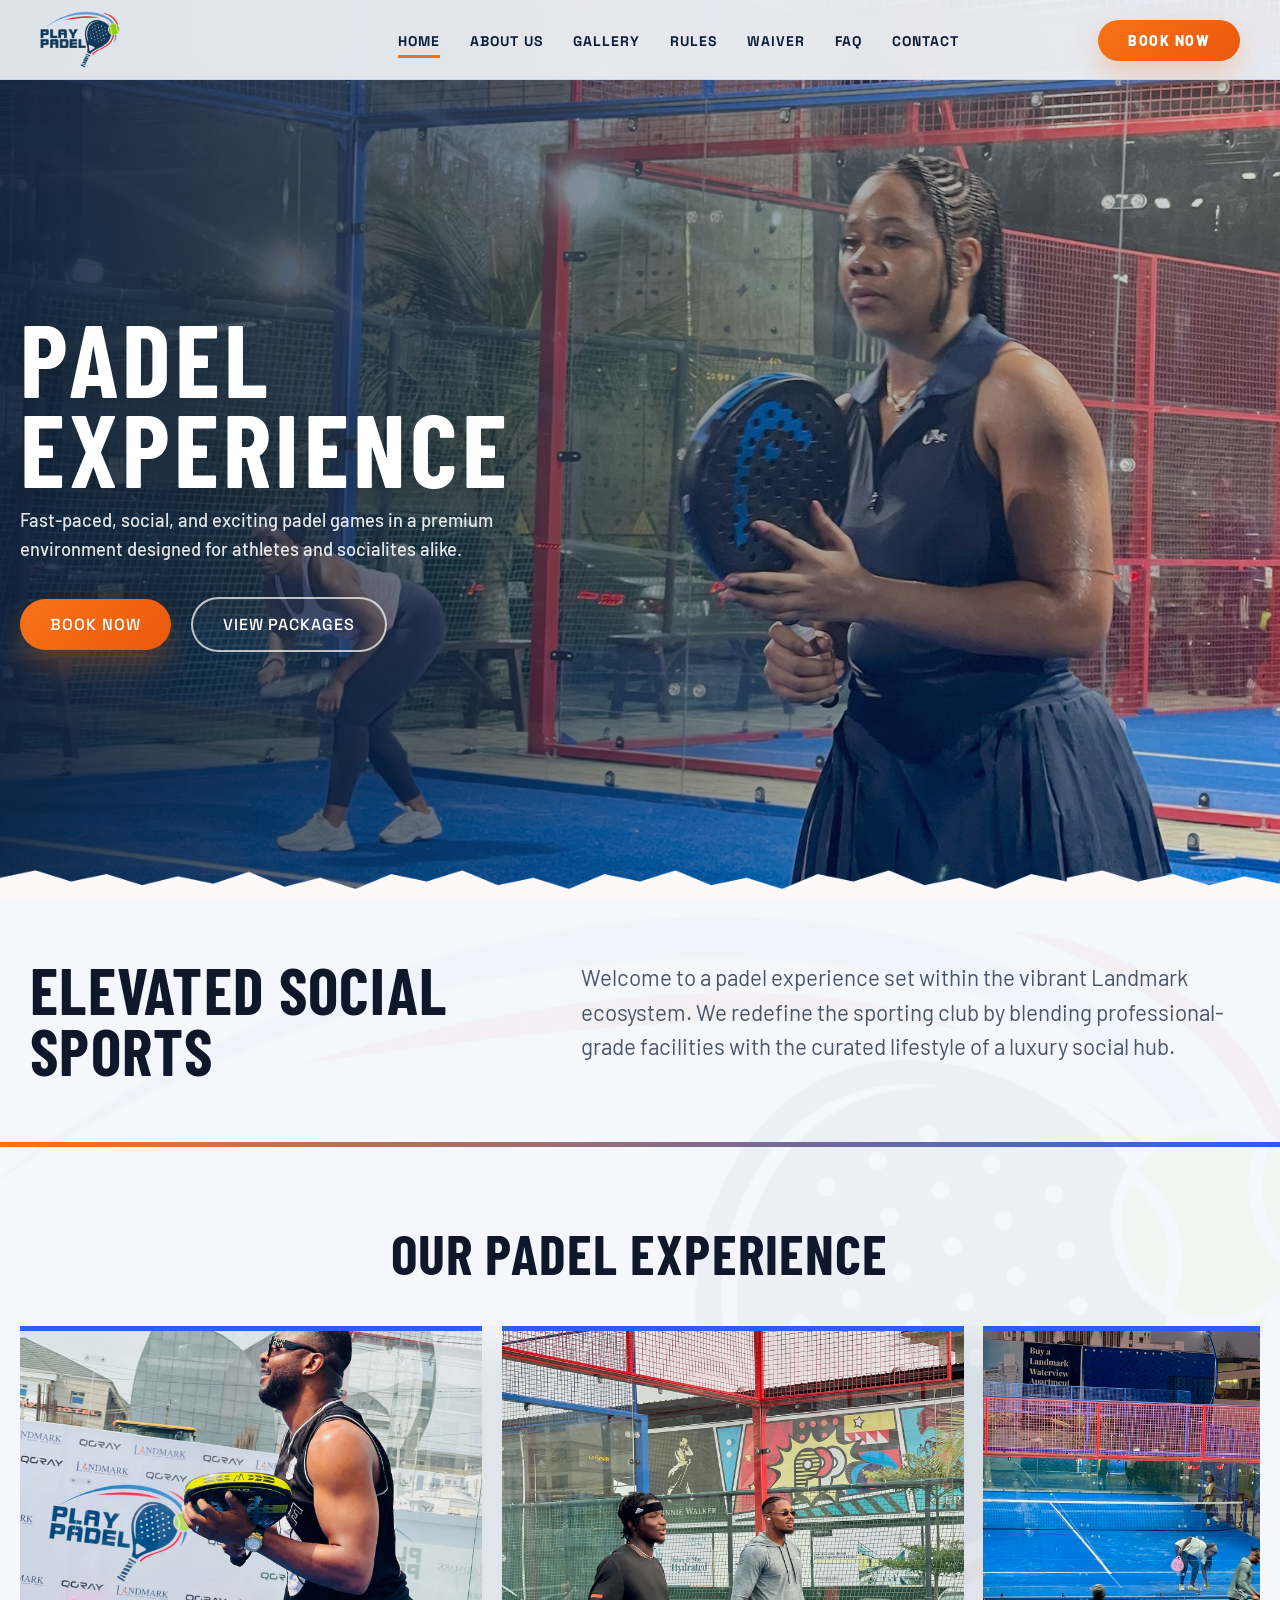
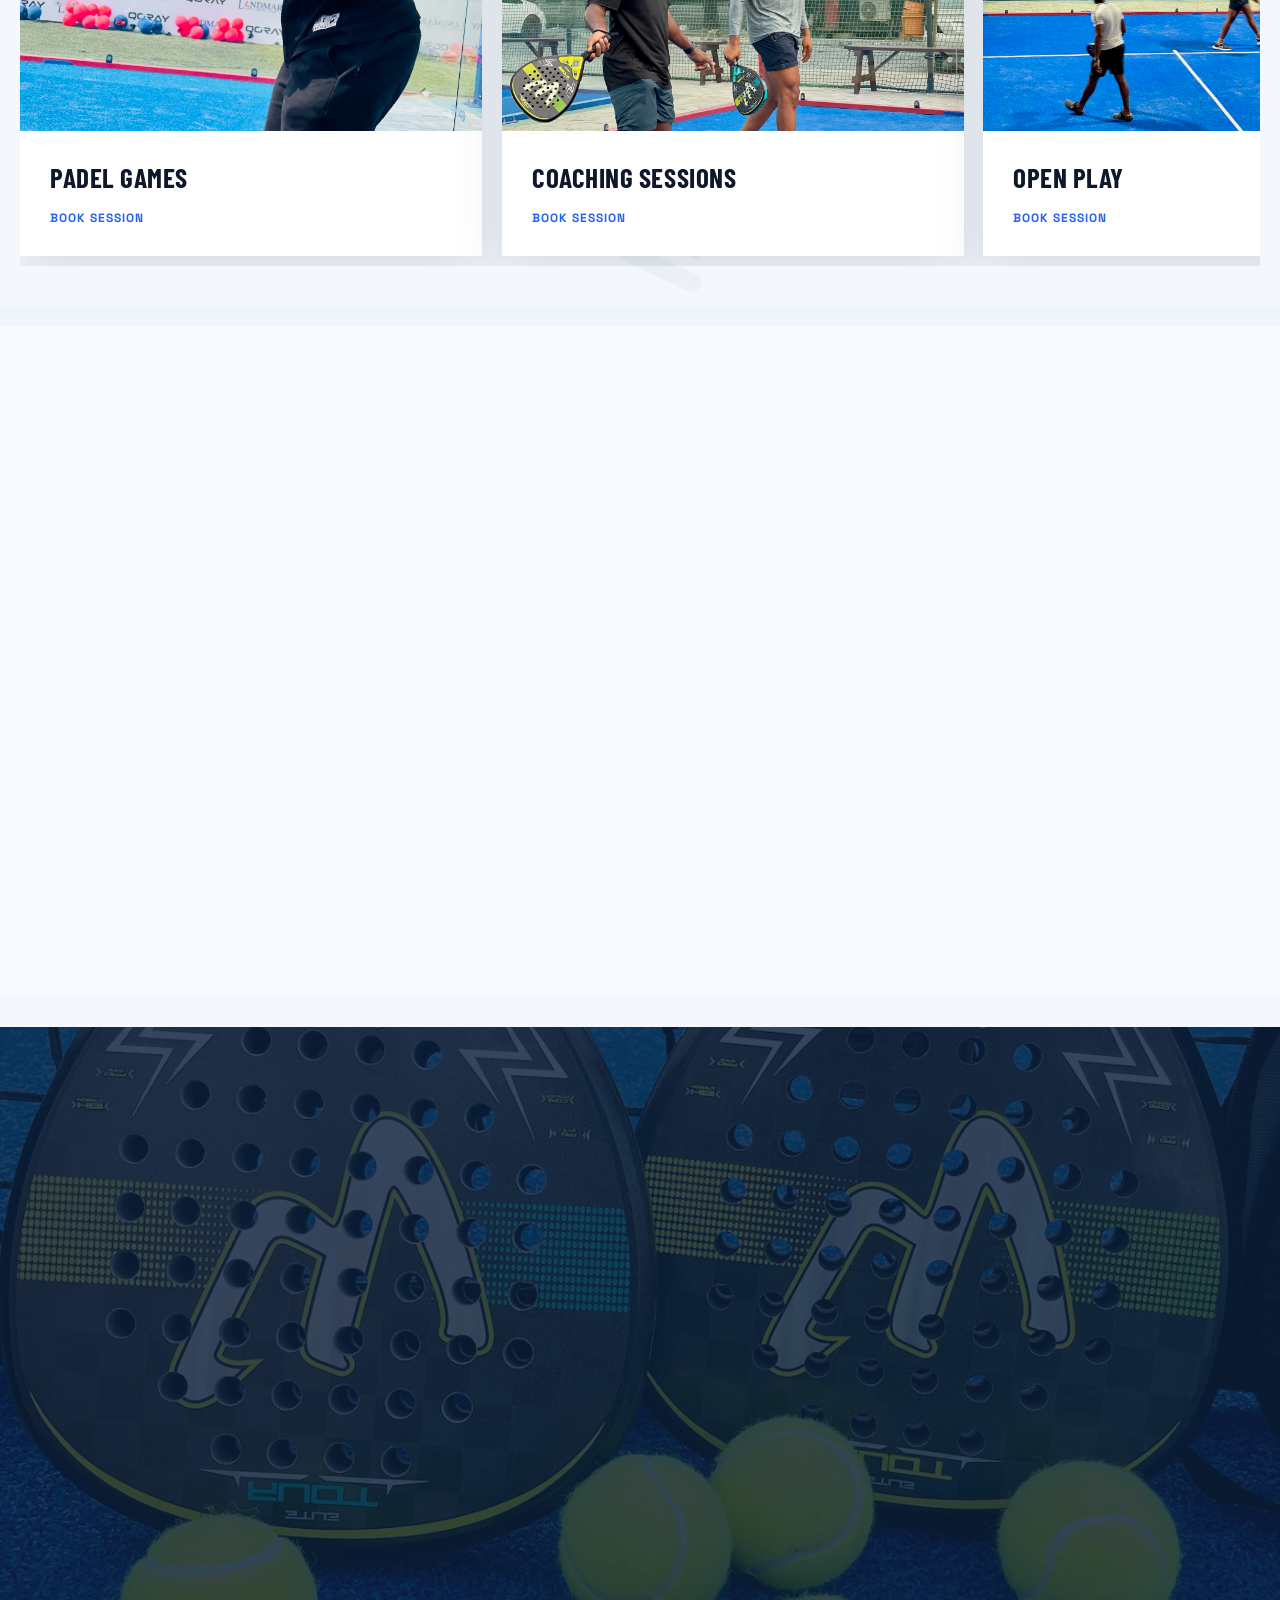
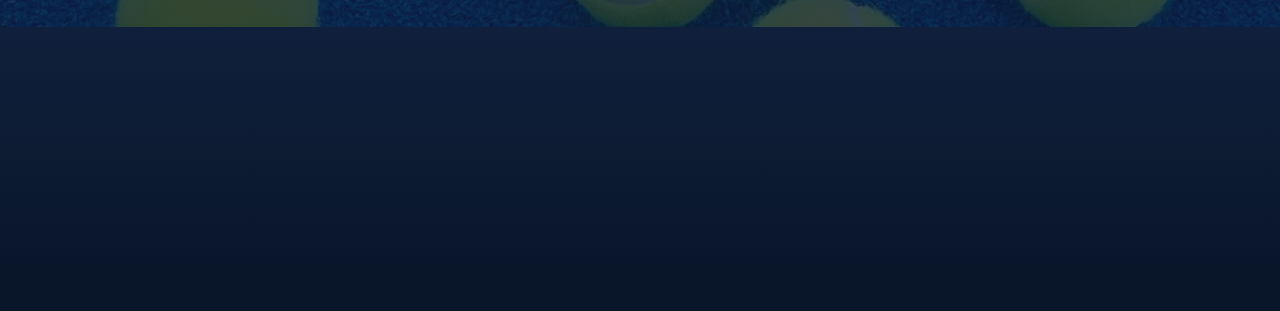
==== index.html @ b1336ca7 "playpadel ikoyi version" ====
<!DOCTYPE html>
<html lang="en">
<head>
  <meta charset="UTF-8">
  <meta name="viewport" content="width=device-width, initial-scale=1.0">
  
  <title>Play Padel | Premium Padel Club & Court Booking in Lagos, Nigeria</title>
  <meta name="description" content="Experience elite padel at Landmark, Lagos. Book professional-grade courts, coaching sessions, and corporate social events at Play Padel. The ultimate social sports club.">
  <meta name="keywords" content="Padel Lagos, Play Padel Landmark, Padel court booking Nigeria, Padel coaching Lagos, social sports club Lagos">
  <link rel="canonical" href="https://yourdomain.com/">

  <meta property="og:type" content="website">
  <meta property="og:url" content="https://yourdomain.com/">
  <meta property="og:title" content="Play Padel | Premium Padel Club & Court Booking in Lagos">
  <meta property="og:description" content="Fast-paced, social, and exciting padel games in a premium environment at Landmark Ecosystem.">
  <meta property="og:image" content="https://yourdomain.com/assets/padel3.jpg">

  <meta property="twitter:card" content="summary_large_image">
  <meta property="twitter:url" content="https://yourdomain.com/">
  <meta property="twitter:title" content="Play Padel | Premium Padel Club in Lagos">
  <meta property="twitter:description" content="Book your session at the premier padel destination in Lagos. Coaching, Open Play, and Corporate sessions available.">
  <meta property="twitter:image" content="https://yourdomain.com/assets/padel3.jpg">

  <link rel="icon" type="image/x-png" href="/playpadellogo.png">
  <link rel="stylesheet" href="global.css">
  <link rel="stylesheet" href="mobile.css" media="screen and (max-width: 768px)">
</head>
<body>
  <header class="hero-section">
    <nav class="navbar">
      <a href="/" class="logo-container">
        <img src="playpadellogo.png" alt="Play Padel logo"/>
      </a>
    
      <div class="hamburger" id="hamburger">
        <span class="bar"></span>
        <span class="bar"></span>
        <span class="bar"></span>
      </div>
    
      <div class="nav-menu-wrapper" id="nav-menu">
        <ul class="nav-links">
          <li><a href="/">HOME</a></li>
          <li><a href="/about">ABOUT US</a></li>
          <li><a href="/gallery">GALLERY</a></li>
          <li><a href="/rules">RULES</a></li>
          <li><a href="/waiver">WAIVER</a></li>
          <li><a href="/faq">FAQ</a></li>
          <li><a href="/contact">CONTACT</a></li>
        </ul>
    
        <div class="nav-cta mobile-only">
          <a href="/booking" class="btn-book">BOOK NOW</a>
        </div>
      </div>
    
      <div class="nav-cta desktop-only">
        <a href="/booking" class="btn-book">BOOK NOW</a>
      </div>
    </nav>
  
    <div class="hero-content">
      <p class="mobilehero-text">🔥 TRENDING SPOT: NAUTICA BEACH</p>
      <h1>PADEL EXPERIENCE</h1>
      <p>Fast-paced, social, and exciting padel games in a premium environment designed for athletes and socialites alike.</p>
      
      <div class="hero-buttons">
        <a href="/booking" class="btn btn-solid">BOOK NOW</a>
        <a href="/booking" class="btn btn-outline">VIEW PACKAGES</a>
      </div>
    </div>
  
    <div class="zigzag-bottom"></div>
  </header>
  <main>
    <!-- ELEVATED SOCIAL SPORTS SECTION -->
    <section class="intro-section reveal-on-scroll">
      <div class="intro-content">
        <h2>ELEVATED SOCIAL SPORTS</h2>
        <p>Welcome to a padel experience set within the vibrant Landmark ecosystem. We redefine the sporting club by blending professional-grade facilities with the curated lifestyle of a luxury social hub.</p>
      </div>
      <div class="gold-bg reveal-line"></div>
      <div class="padel-experience reveal-on-scroll">
        <h2>OUR PADEL EXPERIENCE</h2>
        <div class="padel-cards">
          <div class="card reveal-card">
            <img src="assets/padel1.jpg" alt="Padel Games">
            <div class="card-content">
              <h3>PADEL GAMES</h3>
              <a href="/booking">
                BOOK SESSION
              </a>
            </div>
          </div>
          <div class="card card2">
            <img src="assets/padel2.jpg" alt="Coaching Sessions">
            <div class="card-content">
              <h3>COACHING SESSIONS</h3>
              <a href="/booking">
                BOOK SESSION
              </a>
            </div>
          </div>
          <div class="card card3">
            <img src="assets/padel3.jpg" alt="Open Play">
            <div class="card-content">
              <h3>OPEN PLAY</h3>
              <a href="/booking">
                BOOK SESSION
              </a>
            </div>
          </div>
          <div class="card">
            <img src="assets/padel4.jpg" alt="Corporate sessions">
            <div class="card-content">
              <h3>CORPORATE/SOCIALS</h3>
              <a href="/booking">
                BOOK SESSION
              </a>
            </div>
          </div>
        </div>
      </div>
    </section>


    <!-- REVIEWS SECTION -->
    <section class="reviews-section reveal-on-scroll">
      <div class="reviews-section-container">
        <h2>REVIEWS FROM OUR CUSTOMERS</h2>
        <div class="testimonial-container">
          <div class="container1">
            <div class="left">
              <img src="assets/quoteicon.png" alt="" class="quoteicon">
              <div class="left-content">
                <img src="assets/starsss.png" alt="">
                <h3>“First time playing padel and I’m already hooked. The court is top quality and the whole experience was smooth.”</h3>
                <div class="name-container">
                  <p class="name-initials">iA</p>
                  <div class="name-content">
                    <h3>TUNDE A.</h3>
                    <p>Elite Member</p>
                  </div>
                </div>
              </div>
            </div>
            <div class="right">
              <img src="assets/creamquoteicon.png" alt="">
              <h3>“Perfect spot for hanging out
                with friends. Definitely one of
                the best places to play padel in
                Lagos.”
              </h3>
              <div class="white-thin-line"></div>
              <p>AMAKA O.</p>
            </div>
          </div>
          <div class="container2">
            <div class="card light">
              <div class="stars">★★★★★</div>
              <p class="text">
                “Great coaching and very beginner-friendly.”
              </p>
              <span class="author">— CHINEDU E.</span>
            </div>
          
            <div class="card highlight">
              <img src="assets/checkicon.png" alt="checkicon">
              <p class="text">
                “Clean environment and very organized.”
              </p>
              <span class="author">— ZARA M.</span>
            </div>
          
            <div class="card light bordered">
              <p class="text">
                “Great energy and experience.”
              </p>
              <span class="author">— DAVID K.</span>
            </div>
          </div>
        </div>
      </div>
    </section>

    <!-- READY TO PLAY SECTION -->
    <section class="readytoplay-section reveal-on-scroll">
      <div class="readyzigzag"></div>

      <div class="content">
        <h2>READY TO <span>PLAY?</span>
        </h2>
        <a class="content-btn" href="/booking">BOOK SESSION</a>
      </div>
    </section>
  </main>

  <footer class="footer reveal-on-scroll">
    <div class="footer-container">
      
      <!-- Left -->
      <div class="footer-left">
        <h2>ELITE PADEL</h2>
        <p>
          THE PREMIUM DESTINATION FOR PADEL<br>
          ENTHUSIASTS IN THE LANDMARK<br>
          ECOSYSTEM.
        </p>
      </div>
  
      <!-- Right -->
      <div class="footer-right">
        <div class="footer-column">
          <h4>QUICK LINKS</h4>
          <a href="/">HOME</a>
          <a href="/about">ABOUT</a>
          <a href="/rules">RULES</a>
        </div>
  
        <div class="footer-column">
          <h4>SUPPORT</h4>
          <a href="/faq">FAQ</a>
          <a href="/contact">CONTACT</a>
        </div>
      </div>
  
    </div>
  
    <div class="footer-bottom">
      © 2026 THE ELITE FIELD PADEL CLUB. ALL RIGHTS RESERVED.
    </div>
  </footer>
  

  <script src="main.js"></script>
</body>
</html>
---- global.css ----
@import url('https://fonts.googleapis.com/css2?family=Barlow:wght@400;500;600;700;800&family=Barlow+Condensed:wght@600;700;800&family=Space+Grotesk:wght@500;700&display=swap');

* {
  margin: 0;
  padding: 0;
  box-sizing: border-box;
}

body, html {
  margin: 0;
  padding: 0;
  font-family: "Barlow", sans-serif;
  background: #f4f8fc;
  color: #0f172a;
  scroll-behavior: smooth;
}

h1, h2, h3 {
  font-family: "Barlow Condensed", sans-serif;
  letter-spacing: 0.02em;
}

:root {
  --primary-gold: #f97316;
  --nav-bg: rgba(244, 248, 252, 0.9);
  --dark-green: #0b1f3a;
  --accent-gold: #2563eb;
  --heading-text: #0f172a;
  --surface-base: #f4f8fc;
  --surface-soft: #eaf1f9;
  --surface-card: #ffffff;
  --surface-strong: #dbeafe;
  --text-muted: #475569;
  --border-soft: #d7e3f3;
  --cta-strong: #ea580c;
  --cta-soft: #ffedd5;
  --shadow-soft: 0 18px 48px rgba(11, 31, 58, 0.12);
  --shadow-strong: 0 24px 60px rgba(11, 31, 58, 0.18);
}

.hero-section {
  position: relative;
  height: 100vh;
  width: 100%;
  background-color: var(--dark-green);
  display: flex;
  align-items: center;
  color: white;
  overflow: hidden;
}

.hero-section::before {
  content: '';
  position: absolute;
  top: 0; 
  left: 0; 
  width: 100%; 
  height: 100%;
  background: 
    linear-gradient(to right, rgba(11, 31, 58, 0.9), rgba(11, 31, 58, 0.45), rgba(11, 31, 58, 0.12)),
    url('/assets/heroimg.jpg') center/cover no-repeat;
  background-position: 50% 35%;
  z-index: 0;
  transform-origin: 80% center; 
  
  animation: cinematicDrift 4.5s cubic-bezier(0.16, 1, 0.3, 1) forwards;
}

.navbar {
  /* display: none; */
  position: fixed;
  top: 0;
  left: 0;
  width: 100%;
  height: 80px;
  display: flex;
  align-items: center;
  justify-content: space-between;
  /* padding: 10px 40px; */
  padding: 0 40px;
  box-sizing: border-box;
  z-index: 100;

  /* Glassmorphism Effect */
  background: var(--nav-bg);
  backdrop-filter: blur(12px);
  -webkit-backdrop-filter: blur(12px);
  border-bottom: 1px solid rgba(37, 99, 235, 0.14);
  box-shadow: 0 14px 36px rgba(11, 31, 58, 0.08);


  animation: navDown 0.8s cubic-bezier(0.16, 1, 0.3, 1) 0.2s backwards;
}

/* Logo Styling */
.logo-container img {
  width: 80px;
  /* height: 60px; */
  height: auto;
  display: block;


  transition: transform 0.4s cubic-bezier(0.175, 0.885, 0.32, 1.275);
}

.logo-container img:hover {
  transform: scale(1.1) rotate(-3deg);
}

/* Navigation Links */
.nav-links {
  list-style: none;
  display: flex;
  gap: 30px;
  margin: 0;
  padding: 0;
  align-items: center;
}

.nav-links a {
  text-decoration: none;
  color: var(--dark-green);
  font-size: 14px;
  font-weight: 700;
  letter-spacing: 1px;
  padding-bottom: 8px;
  font-family: "Space Grotesk", sans-serif;
  position: relative; 
  transition: opacity 0.3s;
}

/* The Hidden Line (Pseudo-element) */
.nav-links a::after {
  content: '';
  position: absolute;
  bottom: 0;
  left: 0;
  width: 100%;
  height: 3px;
  background-color: var(--primary-gold);
  
  /* Start hidden and scaled to the left */
  transform: scaleX(0);
  transform-origin: bottom left;
  
  /* The "moving" animation effect */
  transition: transform 0.3s cubic-bezier(0.65, 0.05, 0.36, 1);
}

/* Hover State: Animate the line in */
.nav-links a:hover::after {
  transform: scaleX(1);
}

/* Active State: Keep the line visible */
.nav-links a.active::after {
  transform: scaleX(1);
}

/*Slight fade for other links on hover */
.nav-links:hover a:not(:hover):not(.active) {
  opacity: 0.6;
}


/* Book Now Button */
.btn-book {
  background: linear-gradient(135deg, var(--primary-gold), var(--cta-strong));
  color: white;
  text-decoration: none;
  padding: 12px 30px;
  font-size: 14px;
  font-weight: 800;
  letter-spacing: 1.5px;
  border-radius: 999px;
  transition: transform 0.25s ease, box-shadow 0.25s ease, background 0.25s ease;
  box-shadow: 0 14px 30px rgba(249, 115, 22, 0.28);
}

.btn-book:hover {
  background: linear-gradient(135deg, #fb923c, var(--primary-gold));
  transform: translateY(-2px);
  box-shadow: 0 18px 34px rgba(249, 115, 22, 0.34);
}

.mobile-only {
  display: none;
}

.hero-content {
  position: relative;
  z-index: 2;
  padding-left: 20px;
  max-width: 640px;
  margin-top: 4rem;
}

.hero-content .mobilehero-text {
  display: none;
}

.hero-content h1 {
  font-size: clamp(4rem, 8vw, 6.6rem);
  margin-bottom: 14px;
  line-height: 0.88;
  letter-spacing: 0.04em;
  text-transform: uppercase;
  text-shadow: 0 10px 30px rgba(0, 0, 0, 0.28);


  animation: revealUp 0.8s cubic-bezier(0.16, 1, 0.3, 1) 0.5s backwards;
}

.hero-content p {
  font-size: 1.15rem;
  font-weight: 500;
  margin-bottom: 34px;
  width: 78%;
  color: rgba(255, 255, 255, 0.88);
  line-height: 1.55;

  animation: revealUp 0.8s cubic-bezier(0.16, 1, 0.3, 1) 0.7s backwards;
}

/* Buttons */
.hero-buttons {
  display: flex;
  gap: 20px;
  align-items: center;

  animation: revealUp 0.8s cubic-bezier(0.16, 1, 0.3, 1) 0.9s backwards;
}

.btn {
  padding: 15px 30px;
  text-decoration: none;
  font-weight: 500;
  border-radius: 999px;
  transition: transform 0.25s ease, box-shadow 0.25s ease, background-color 0.25s ease, color 0.25s ease, border-color 0.25s ease;
  font-family: "Space Grotesk", sans-serif;
  text-align: center;
  letter-spacing: 0.06em;
}

.btn-solid {
  background: linear-gradient(135deg, var(--primary-gold), var(--cta-strong));
  color: white;
  box-shadow: 0 16px 32px rgba(249, 115, 22, 0.3);

  /* This makes the "Book Now" button gently breathe after it appears */
  /* animation: softPulse 3s ease-in-out 2s infinite; */
}

.btn-outline {
  border: 2px solid rgba(255, 255, 255, 0.7);
  color: white;
  background: rgba(255, 255, 255, 0.04);
}

.btn-solid:hover {
  background: linear-gradient(135deg, #fb923c, var(--primary-gold));
  transform: translateY(-3px);
  box-shadow: 0 18px 36px rgba(249, 115, 22, 0.35);
}

.btn-outline:hover {
  background-color: white;
  color: var(--dark-green);
  transform: translateY(-3px);
  box-shadow: 0 14px 30px rgba(255, 255, 255, 0.18);
}

/* Zigzag Bottom Design */
.zigzag-bottom {
  position: absolute;
  bottom: 0;
  left: 0;
  width: 100%;
  height: 80px;
  background-image: url('assets/zigzag.png'); 
  
  /* Adjust size if the zigzag looks too big or too small */
  background-size: auto 100%; 
  z-index: 5;

  animation: revealUp 1s ease-out 1.2s backwards;
}

/* --- Animation Keyframes --- */

/* The "Ken Burns" effect for the background image */
@keyframes heroBackgroundZoom {
  0% { transform: scale(1.15); filter: blur(5px); }
  100% { transform: scale(1); filter: blur(0); }
}

/* Slide down with a slight bounce for the Nav */
@keyframes navDown {
  from { transform: translateY(-100%); opacity: 0; }
  to { transform: translateY(0); opacity: 1; }
}


@keyframes cinematicDrift {
  0% {
    /* Starts zoomed in, shifted right, and slightly dark/blurred */
    transform: scale(1.4) translateX(10%);
    filter: brightness(0.5) blur(15px);
  }
  20% {
    /* Fast initial clear-up */
    filter: brightness(0.7) blur(5px);
  }
  100% {
    /* Settle into the perfect view */
    transform: scale(1) translateX(0);
    filter: brightness(1) blur(0);
  }
}

/* Crisp reveal for text */
/* @keyframes revealUp {
  from { transform: translateY(40px); opacity: 0; }
  to { transform: translateY(0); opacity: 1; }
} */

@keyframes revealUp {
  from { 
    transform: translateX(-60px); /* Changed to X for that "meeting in the middle" feel */
    opacity: 0; 
    filter: blur(10px);
  }
  to { 
    transform: translateX(0); 
    opacity: 1; 
    filter: blur(0);
  }
}

/* Subtle pulse for the CTA to draw the eye */
@keyframes softPulse {
  0% { transform: scale(1); }
  50% { transform: scale(1.03); }
  100% { transform: scale(1); }
}









/* ELEVATED SOCIAL SPORTS SECTION */
.intro-section {
  width: 100%;
  background: 
    linear-gradient(rgba(244, 248, 252, 0.96), rgba(244, 248, 252, 0.96)),
    url('/assets/elevatedbg.png') center top/cover no-repeat;
  min-height: 50vh;
}

.intro-content {
  display: flex;
  padding: 60px 30px;
  gap: 2rem;
  align-items: start;
  justify-content: space-between;
  width: 100%;
}

.intro-content h2 {
  font-size: clamp(2.8rem, 5vw, 4rem);
  color: var(--heading-text);
  line-height: 0.95;
  text-transform: uppercase;
}

.intro-content p{
  width: 65%;
  font-size: 1.4rem;
  color: var(--text-muted);
  justify-self: flex-end;
  line-height: 1.55;
}

.gold-bg {
  width: 100%;
  height: 5px;
  background: linear-gradient(90deg, var(--primary-gold), var(--accent-gold));
}



/* OUR PADEL EXPERIENCE */
.padel-experience {
  display: flex;
  flex-direction: column;
  padding: 40px 20px;
  justify-content: center;
  align-items: center;
}

.padel-experience h2{
  margin-top: 2rem;
  margin-bottom: 2.5rem;
  font-weight: bold;
  font-size: clamp(2.6rem, 5vw, 3.5rem);
  color: var(--heading-text);
  text-transform: uppercase;
}

.padel-cards {
  display: flex;
  gap: 20px;
  width: 100%;

  overflow-x: auto; 
  padding-bottom: 10px;
  
  scroll-snap-type: x mandatory; 
  
  scrollbar-width: none;
  -ms-overflow-style: none;
}

.padel-cards::-webkit-scrollbar {
  display: none;
}

.padel-cards .card {
  background: var(--surface-card);
  width: 100%;
  flex: 0 0 calc((100% - 40px) / 2.6);
  scroll-snap-align: start;
  flex-shrink: 0;
  border-top: 5px solid var(--accent-gold);
  box-shadow: var(--shadow-soft);

  transition: transform 0.4s cubic-bezier(0.165, 0.84, 0.44, 1), box-shadow 0.4s ease;
}

.padel-cards .card:hover {
  transform: translateY(-10px);
  box-shadow: var(--shadow-strong);
}

.padel-cards .card .card-content {
  padding: 30px ;
}

.padel-cards .card img {
  width: 100%;
  height: 400px;
  /* height: auto; */
  object-fit: cover;

  transition: transform 0.8s cubic-bezier(0.165, 0.84, 0.44, 1);
}

.padel-cards .card:hover img {
  transform: scale(1.01);
}

.padel-cards .card .card-content {
  display: flex;
  flex-direction: column;
  gap: 1.2rem;
}

.padel-cards .card .card-content h3{
  font-size: 1.7rem;
  font-weight: bolder;
  color: var(--heading-text);
  line-height: 1;
}

.padel-cards .card .card-content a{
  text-decoration: none;
  color: var(--accent-gold);
  font-size: 12px;
  font-weight: 700;
  font-family: "Space Grotesk", sans-serif;
  letter-spacing: 0.08em;
}

/* --- INTRO SECTION INITIAL STATE (Hidden) --- */
.intro-content h2,
.intro-content p,
.gold-bg,
.padel-experience h2,
.padel-cards .card {
    opacity: 0;
    will-change: transform, opacity, clip-path;
}

/* Text Mask Effect: We use clip-path to hide the text without extra HTML divs */
.intro-content h2, 
.padel-experience h2 {
    transform: translateY(100%);
    clip-path: inset(0 0 100% 0); /* Hides the bottom of the text */
}

.intro-content p {
    transform: translateY(20px);
}

.gold-bg {
    transform: scaleX(0);
    transform-origin: left;
}

.padel-cards .card {
    transform: translateY(40px) scale(0.96);
}

/* --- THE REVEAL LOGIC (Triggered by .reveal-active) --- */

/* 1. Headings Rise and "Unclip" */
.intro-section.reveal-active .intro-content h2,
.intro-section.reveal-active .padel-experience h2 {
    opacity: 1;
    transform: translateY(0);
    clip-path: inset(0 0 0 0); /* Fully reveals the text */
    transition: transform 1s cubic-bezier(0.16, 1, 0.3, 1), 
                clip-path 1s cubic-bezier(0.16, 1, 0.3, 1), 
                opacity 0.5s ease;
}

/* 2. Paragraph follows with a slight fade */
.intro-section.reveal-active .intro-content p {
    opacity: 1;
    transform: translateY(0);
    transition: all 0.8s cubic-bezier(0.16, 1, 0.3, 1) 0.2s;
}

/* 3. The Gold Line draws across */
.intro-section.reveal-active .gold-bg {
    opacity: 1;
    transform: scaleX(1);
    transition: transform 1.2s cubic-bezier(0.65, 0, 0.35, 1) 0.4s;
}

/* 4. The Experience Heading (if in same section) */
.intro-section.reveal-active .padel-experience h2 {
    transition-delay: 0.5s;
}

/* 5. The Cards (Staggered Pop-up) */
.intro-section.reveal-active .padel-cards .card {
    opacity: 1;
    transform: translateY(0) scale(1);
    transition: all 0.8s cubic-bezier(0.16, 1, 0.3, 1);
}

/* Stagger delays for cards */
.intro-section.reveal-active .padel-cards .card:nth-child(1) { transition-delay: 0.6s; }
.intro-section.reveal-active .padel-cards .card:nth-child(2) { transition-delay: 0.75s; }
.intro-section.reveal-active .padel-cards .card:nth-child(3) { transition-delay: 0.9s; }
.intro-section.reveal-active .padel-cards .card:nth-child(4) { transition-delay: 1.05s; }






/* REVIEWS SECTION */
.reviews-section{
  background: linear-gradient(180deg, #eef5fd 0%, #f7fbff 100%);
  padding-top: 20px;
}

.reviews-section-container {
  background-color: #f7fbff;
  /* margin-top: 1rem; */
}

.reviews-section-container h2{
  text-align: center;
  padding-top: 2rem;
  font-size: clamp(2.4rem, 4vw, 3.4rem);
  color: var(--heading-text);
  text-transform: uppercase;
}

.testimonial-container {
  /* display: none; */
  display: flex;
  flex-direction: column;
  padding: 40px 50px;
}

.testimonial-container .container1 {
  display: flex;
  gap: 10px;
  width: 100%;
}

.container1 .left {
  background-color: var(--surface-card);
  padding: 40px 30px;
  border-radius: 18px;
  position: relative;
  width: 65%;
}

.left .quoteicon {
  position: absolute;
  top: 0;
  left: 0;
  margin-top: 10px;
  margin-left: 10px;
  width: 55px;
}

.left-content {
  
  display: flex;
  flex-direction: column;
  gap: 30px;
}

.left-content h3{
  color: var(--heading-text);
  width: 60%;
  line-height: 1.3;
  font-size: 1.2rem;
}

.left-content .name-container {
  display: flex;
  gap: 5px;
}

.left-content .name-container .name-initials {
  background: linear-gradient(135deg, var(--accent-gold), #1d4ed8);
  color: white;
  border-radius: 50%;
  padding: 10px;
  text-align: center;
}

.left-content .name-container .name-content {
  display: flex;
  flex-direction: column;
  align-items: center;
  justify-content: center;
  /* gap: 10px; */
}

.left-content .name-container .name-content h3{
  width: 100%;
  font-size: 14px;
}

.name-content p {
  font-size: 12px;
}


.container1 .right {
  width: 35%;
  display: flex;
  flex-direction: column;
  background: linear-gradient(160deg, var(--dark-green), #153d75);
  padding: 30px;
  gap: 20px;
  border-radius: 18px;
  justify-content: space-between;
  color: white;
  height: 240px;
}

.container1 .right img {
  width: 20px;
}

.container1 .right h3 {
  font-size: 1.3rem;
  font-weight: 500;
  font-style: italic;
}

.white-thin-line {
  background-color: rgba(128, 128, 128, 0.253);
  height: 1px;
  width: 100%;
}

.container1 .right p{
  font-size: 12px;
}



.container2 {
  display: flex;
  gap: 20px;
  padding: 40px 0;
  justify-content: center;
}

.container2 .card {
  width: 100%;
  padding: 20px;
  border-radius: 18px;
  background: var(--surface-soft);
  position: relative;
}

.container2 .card p {
  font-size: 1.2rem;
  font-weight: 600;
}

/* Light cards */
.container2 .card.light {
  background: var(--surface-soft);
  height: 150px;
}

/* Highlight middle card */
.container2 .card.highlight {
  background: linear-gradient(135deg, var(--primary-gold), var(--cta-strong));
  color: white;
}

.container2 .card.highlight img {
  width: 20px;
  margin-bottom: 1rem;
}

.container2 .card.highlight .author {
  color: rgba(255, 255, 255, 0.88);
}

/* Border accent (right card) */
.container2 .card.bordered {
  border-left: 4px solid var(--accent-gold);
  background-color: white;
  height: 120px;
}

.container2 .card.bordered p{
  color: var(--heading-text);
}

/* Stars */
.stars {
  color: var(--primary-gold);
  font-size: 14px;
  margin-bottom: 10px;
}

/* Text */
.text {
  font-size: 14px;
  margin-bottom: 15px;
}

/* Author */
.author {
  font-size: 12px;
  color: var(--text-muted);
}

/* Check icon */
.icon {
  font-size: 16px;
  margin-bottom: 10px;
}




/* --- REVIEWS INITIAL STATE (Hidden) --- */
.reviews-section-container h2,
.container1 .left,
.container1 .right,
.container2 .card {
    opacity: 0;
    will-change: transform, opacity;
}

/* Specific initial positions */
.reviews-section-container h2 { transform: translateY(20px); }
.container1 .left { transform: translateX(-40px); }
.container1 .right { transform: translateX(40px); }
.container2 .card { transform: translateY(30px) scale(0.95); }


/* The Heading */
.reviews-section.reveal-active h2 {
    opacity: 1;
    transform: translateY(0);
    transition: all 0.8s cubic-bezier(0.16, 1, 0.3, 1);
}

/* Main Testimonial (Left & Right sliding together) */
.reviews-section.reveal-active .container1 .left,
.reviews-section.reveal-active .container1 .right {
    opacity: 1;
    transform: translateX(0);
    transition: all 1s cubic-bezier(0.16, 1, 0.3, 1) 0.3s;
}

/* Bottom Cards (Staggered Pop-up) */
.reviews-section.reveal-active .container2 .card {
    opacity: 1;
    transform: translateY(0) scale(1);
    transition: all 0.7s cubic-bezier(0.175, 0.885, 0.32, 1.1) 0.6s;
}

/* Delays for the three small cards */
.reviews-section.reveal-active .container2 .card:nth-child(1) { transition-delay: 0.6s; }
.reviews-section.reveal-active .container2 .card:nth-child(2) { transition-delay: 0.75s; }
.reviews-section.reveal-active .container2 .card:nth-child(3) { transition-delay: 0.9s; }


/* --- MODERN INTERACTIVE HOVERS (The "Love" factor) --- */

/* Large Quote Hover */
.container1 .left {
  transition: transform 0.4s ease, box-shadow 0.4s ease;
}
.container1 .left:hover {
    transform: scale(1.02);
    box-shadow: 0 15px 35px rgba(0,0,0,0.05);
}

/* Dark Green Card Hover */
.container1 .right {
    transition: background-color 0.3s ease, transform 0.4s ease;
}
.container1 .right:hover {
    background: linear-gradient(160deg, #12305a, #1d4ed8);
    transform: translateY(-5px);
}

/* Bottom Cards Hover */
.container2 .card {
    transition: transform 0.4s cubic-bezier(0.165, 0.84, 0.44, 1), box-shadow 0.4s ease, background-color 0.3s ease;
}

.container2 .card:hover {
    transform: translateY(-10px);
    box-shadow: 0 12px 25px rgba(0,0,0,0.08);
}

/* Special interaction for the highlighted card */
.container2 .card.highlight:hover {
    background: linear-gradient(135deg, #fb923c, var(--primary-gold));
}

/* Small detail: Make the quote icon pulse slightly on load */
@keyframes quotePulse {
    0% { transform: scale(1); }
    50% { transform: scale(1.1); }
    100% { transform: scale(1); }
}
.reveal-active .left .quoteicon {
    animation: quotePulse 2s ease-in-out 1.5s;
}



/* READY TO PLAY SECTION */
.readytoplay-section {
  position: relative;
  margin-top: 2rem;
  width: 100%;
  height: 600px;
  background:
    linear-gradient(rgba(11, 31, 58, 0.82), rgba(11, 31, 58, 0.82)), 
    url('assets/readybg.jpg') center/cover no-repeat;
  background-position: 50% 60%;
  overflow: hidden;
  display: flex;
  justify-content: center;
  align-items: center;


  /* We add a transition to the background size/scale for a parallax feel */
  transition: background-position 1.5s cubic-bezier(0.16, 1, 0.3, 1);
}


/* Background image starts slightly zoomed in */
.readytoplay-section::before {
  content: '';
  position: absolute;
  inset: 0;
  background: inherit;
  transform: scale(1.1);
  transition: transform 2s cubic-bezier(0.16, 1, 0.3, 1);
  z-index: 0;
}


/* Zigzag shape */
.readyzigzag {
  position: absolute;
  top: 0;
  left: 0;
  width: 100%;
  height: 100px;
  background: url('assets/readymask.png') center/cover no-repeat;

  transform: translateY(-100%);
  transition: transform 1.2s cubic-bezier(0.16, 1, 0.3, 1);
  z-index: 3;
}

.readytoplay-section .content {
  position: relative;
  z-index: 2;
  display: flex;
  flex-direction: column;
  gap: 4rem;
  align-items: center;
}

.readytoplay-section .content h2 {
  font-size: clamp(3.6rem, 8vw, 6.5rem);
  color: white;
  font-weight: 900;


  opacity: 0;
  transform: translateY(50px) skewY(2deg);
  transition: all 1s cubic-bezier(0.16, 1, 0.3, 1);
}

.readytoplay-section .content h2 span{
  color: var(--primary-gold);

  display: inline-block;
  opacity: 0;
  transform: translateY(30px);
  transition: all 0.8s cubic-bezier(0.16, 1, 0.3, 1);
}

.readytoplay-section .content a {
  text-decoration: none;
  color: white;
  background: linear-gradient(135deg, var(--primary-gold), var(--cta-strong));
  padding: 15px 20px;
  font-weight: bold;
  border-radius: 999px;
  box-shadow: 0 18px 34px rgba(249, 115, 22, 0.28);

  opacity: 0;
  transform: scale(0.8);
  transition: all 0.6s cubic-bezier(0.34, 1.56, 0.64, 1); /* Bouncy entry */
}


/* --- THE REVEAL LOGIC (.reveal-active) --- */

/* Zoom out the background to 'settle' the scene */
.readytoplay-section.reveal-active::before {
  transform: scale(1);
}

/* Slide the zigzag mask down */
.readytoplay-section.reveal-active .readyzigzag {
  transform: translateY(0);
}

/* The Heading rises and straightens */
.readytoplay-section.reveal-active .content h2 {
  opacity: 1;
  transform: translateY(0) skewY(0);
  transition-delay: 0.3s;
}

/* The Yellow "PLAY?" pops up slightly after */
.readytoplay-section.reveal-active .content h2 span {
  opacity: 1;
  transform: translateY(0);
  transition-delay: 0.6s;
}

/* The Button pops in with a spring bounce */
.readytoplay-section.reveal-active .content a {
  opacity: 1;
  transform: scale(1);
  transition-delay: 0.9s;
}

/* --- MODERN HOVER EFFECTS --- */

.readytoplay-section .content a {
  transition: transform 0.3s cubic-bezier(0.16, 1, 0.3, 1), background-color 0.3s ease;
}

.readytoplay-section .content a:hover {
  transform: scale(1.1) rotate(-2deg); /* High energy tilt */
  background: linear-gradient(135deg, #fb923c, var(--primary-gold));
  box-shadow: 0 14px 36px rgba(249, 115, 22, 0.38);
}








/* Footer base */
.footer {
  background: linear-gradient(180deg, #10203c 0%, #081427 100%);
  padding: 60px 60px 30px;
  color: #f8fbff;
}

/* Layout */
.footer-container {
  display: flex;
  justify-content: space-between;
  align-items: flex-start;
}

/* Left side */
.footer-left h2 {
  font-size: 18px;
  letter-spacing: 1px;
  margin-bottom: 20px;
}

.footer-left p {
  font-size: 11px;
  line-height: 1.8;
  letter-spacing: 1px;
  color: rgba(219, 234, 254, 0.72);
}

/* Right side */
.footer-right {
  display: flex;
  gap: 80px;
}

.footer-column h4 {
  font-size: 11px;
  letter-spacing: 2px;
  margin-bottom: 15px;
}

.footer-column a {
  display: block;
  text-decoration: none;
  font-size: 12px;
  color: rgba(219, 234, 254, 0.72);
  margin-bottom: 10px;
  letter-spacing: 1px;
}

/* Bottom line */
.footer-bottom {
  margin-top: 60px;
  padding-top: 20px;
  border-top: 1px solid rgba(219, 234, 254, 0.16);
  font-size: 10px;
  letter-spacing: 1px;
  color: rgba(219, 234, 254, 0.55);
}


/* --- FOOTER INITIAL STATE --- */
.footer-left h2,
.footer-left p,
.footer-column,
.footer-bottom {
    opacity: 0;
    transform: translateY(20px);
    will-change: transform, opacity;
}

.footer-bottom {
    transform: translateY(0); /* Bottom line doesn't move, it just draws */
}

.footer-bottom::before {
    content: '';
    position: absolute;
    top: 0;
    left: 0;
    width: 100%;
    height: 1px;
    background-color: rgba(219, 234, 254, 0.24);
    transform: scaleX(0);
    transform-origin: left;
    transition: transform 1.2s cubic-bezier(0.65, 0, 0.35, 1);
}


/* The Brand and Description (Left) */
.footer.reveal-active .footer-left h2,
.footer.reveal-active .footer-left p {
    opacity: 1;
    transform: translateY(0);
    transition: all 0.8s cubic-bezier(0.16, 1, 0.3, 1) 0.1s;
}

/* The Link Columns (Staggered) */
.footer.reveal-active .footer-column {
    opacity: 1;
    transform: translateY(0);
    transition: all 0.8s cubic-bezier(0.16, 1, 0.3, 1);
}

.footer.reveal-active .footer-column:nth-child(1) { transition-delay: 0.3s; }
.footer.reveal-active .footer-column:nth-child(2) { transition-delay: 0.45s; }

/* The Bottom Copyright & Line */
.footer.reveal-active .footer-bottom {
    opacity: 1;
    transition: opacity 1s ease 0.8s;
}

.footer.reveal-active .footer-bottom::before {
    transform: scaleX(1);
    transition-delay: 0.6s;
}

/* --- FOOTER HOVER EFFECTS (The Premium Polish) --- */

.footer-column a {
    transition: color 0.3s ease, transform 0.3s ease;
    display: inline-block; /* Required for transform to work */
}

.footer-column a:hover {
    color: white;
    transform: translateX(5px);
}

.footer-left h2 {
    cursor: default;
    transition: letter-spacing 0.5s ease;
}

.footer-left h2:hover {
    letter-spacing: 3px; /* Subtle editorial expansion */
}
---- mobile.css ----
/* * { outline: 1px solid red !important; } */

html, body {
  width: 100%;
  overflow-x: hidden;
  position: relative;
}



/* Make Navbar Fixed */
.navbar {
  position: fixed; /* Always at top */
  top: 0;
  width: 100%;
  justify-content: space-between;
  padding: 0 20px;
  height: 70px;
}

.logo-container img {
  width: 60px;
}

.desktop-only { display: none; }
.mobile-only {display: block;}

/* Hamburger Icon Styling */
.hamburger {
  display: flex;
  flex-direction: column;
  justify-content: space-between;
  width: 30px;
  height: 21px;
  cursor: pointer;
  z-index: 1001; /* Above the menu */
}

.hamburger .bar {
  height: 3px;
  width: 100%;
  background-color: var(--dark-green);
  border-radius: 10px;
  transition: all 0.3s ease-in-out;
}

/* The Full-Screen Menu Overlay */
.nav-menu-wrapper {
  position: fixed;
  top: 0;
  right: -100%; /* Hidden by default */
  width: 100%;
  height: 100vh;
  background: rgba(244, 248, 252, 0.98);
  backdrop-filter: blur(15px);
  display: flex;
  flex-direction: column;
  align-items: center;
  justify-content: center;
  transition: 0.4s cubic-bezier(0.77, 0.2, 0.05, 1.0);
  z-index: 1000;
}

.nav-menu-wrapper.active {
  right: 0; /* Slide in */
}

.nav-links {
  flex-direction: column;
  gap: 2rem;
  text-align: center;
  margin-bottom: 3rem;
}

.nav-links a {
  font-size: 1.3rem;
  color: var(--dark-green);
}

/* The "X" Animation */
.hamburger.active .bar:nth-child(2) {
  opacity: 0;
}

.hamburger.active .bar:nth-child(1) {
  transform: translateY(9px) rotate(45deg);
}

.hamburger.active .bar:nth-child(3) {
  transform: translateY(-9px) rotate(-45deg);
}

/* Prevent Scroll Class */
body.no-scroll {
  overflow: hidden;
}


.hero-section {
  background: linear-gradient(to bottom, rgba(11, 31, 58, 0.08), rgba(11, 31, 58, 0.3), rgba(11, 31, 58, 0.88)), url('/assets/heroimg.jpg');
  background-size: cover;
  background-repeat: no-repeat;
  background-position: center top;
  display: flex;
  flex-direction: column;
  justify-content: center;
  align-items: center;
  text-align: center;
  padding-top: 80px;
  padding-right: 0;
  overflow: hidden;
}

.hero-content {
  margin-top: 0;
  /* padding: 0 24px; */
  margin: 0 auto;
  width: 90%;
  max-width: 100%;
  display: flex;
  flex-direction: column;
  align-items: center;
}

.hero-content .mobilehero-text {
  background-color: rgba(255, 255, 255, 0.96);
  display: block;
  color: var(--heading-text);
  font-size: 13px;
  font-weight: 700;
  letter-spacing: 0.08em;
  padding: 8px 10px;
  width: 280px;
  transform: rotate(-2deg);
  margin-bottom: -1px;

  max-width: 90vw;
  margin-left: auto;
  margin-right: auto;
}

.hero-content h1 {
  font-size: 3rem;
  line-height: 1.2;
  margin-bottom: 1rem;
  word-wrap: break-word;
}

.hero-content p {
  font-size: 1rem;
  width: 90%;
  max-width: 100%;
  margin: 0 auto 2rem auto;
}

.hero-buttons {
  display: flex;
  gap: 15px;
  justify-content: center;
  align-items: center;
  width: 100%;
}

.btn {
  display: inline-flex;
  align-items: center;
  justify-content: center;
  font-size: 15px;
  font-weight: 600;
  padding: 10px 20px;
}

.zigzag-bottom {
  height: 30px;
}

.intro-content, .gold-bg {
  display: none;
}

.padel-experience {
  padding: 20px;
}

.padel-experience h2 {
  margin-top: 1rem;
  font-size: 2.2rem;
}

.padel-cards {
  flex-direction: column;
  overflow: hidden;
}

.padel-cards .card {
  flex: 0 0 85%; 
  scroll-snap-align: center;
}

.padel-cards .card img {
  height: 320px;
  overflow: hidden;
}

.padel-cards .card2 img{
  transform: rotate(-2deg) scale(1.05);
}
.padel-cards .card3 img{
  transform: rotate(2deg) scale(1.05);
}







/* REVIEWS SECTION */
.reviews-section-container h2 {
  font-size: 1.5rem;
  padding: 2rem 15px 0 15px;
  line-height: 1.2;
}

.testimonial-container {
  padding: 30px 20px;
  gap: 20px;
}

.testimonial-container .container1 {
  flex-direction: column;
  gap: 20px;
}

.container1 .left, 
.container1 .right {
  width: 100%;
  height: auto;
}

.left-content h3 {
  width: 100%;
  font-size: 1.1rem;
}

.container1 .right {
  min-height: 220px;
  padding: 30px 25px;
}

.container2 {
  flex-direction: column;
  padding: 20px 0;
  gap: 15px;
}

.container2 .card.light, 
.container2 .card.bordered {
  height: auto;
  min-height: 120px;
  padding: 25px 20px;
}

.container2 .card p {
  font-size: 1.1rem;
}

.left-content .name-container .name-initials {
  width: 45px;
  height: 45px;
  display: flex;
  align-items: center;
  justify-content: center;
  padding: 0;
  flex-shrink: 0;
}





/* READY TO PLAY SECTION */
.readytoplay-section {
  height: 450px;
  margin-top: 0;
}

.readyzigzag {
  height: 40px;
  background-size: cover;
}

.readytoplay-section .content {
  gap: 2.5rem;
  padding: 0 20px;
  text-align: center;
}

.readytoplay-section .content h2 {
  font-size: 3rem;
  line-height: 1.1;
  letter-spacing: -1px;
}

.readytoplay-section .content a {
  width: 100%;
  max-width: 280px;
  display: inline-block;
  padding: 18px 0;
  font-size: 1rem;
  letter-spacing: 1px;
  border-radius: 999px;
}



/* FOOTER */
.footer {
  padding: 40px 24px 20px; 
  text-align: left;
}

.footer-container {
  flex-direction: column;
  gap: 40px;
}

.footer-left h2 {
  font-size: 16px;
  margin-bottom: 15px;
}

.footer-left p {
  font-size: 12px;
  max-width: 100%;
  br {
    display: none;
  }
}

.footer-right {
  width: 100%;
  justify-content: flex-start;
  gap: 50px;
}

.footer-column h4 {
  font-size: 10px;
  margin-bottom: 12px;
}

.footer-column a {
  font-size: 13px;
  margin-bottom: 12px;
}

.footer-bottom {
  margin-top: 40px;
  padding-top: 15px;
  font-size: 9px;
  line-height: 1.4;
  text-align: center;
}
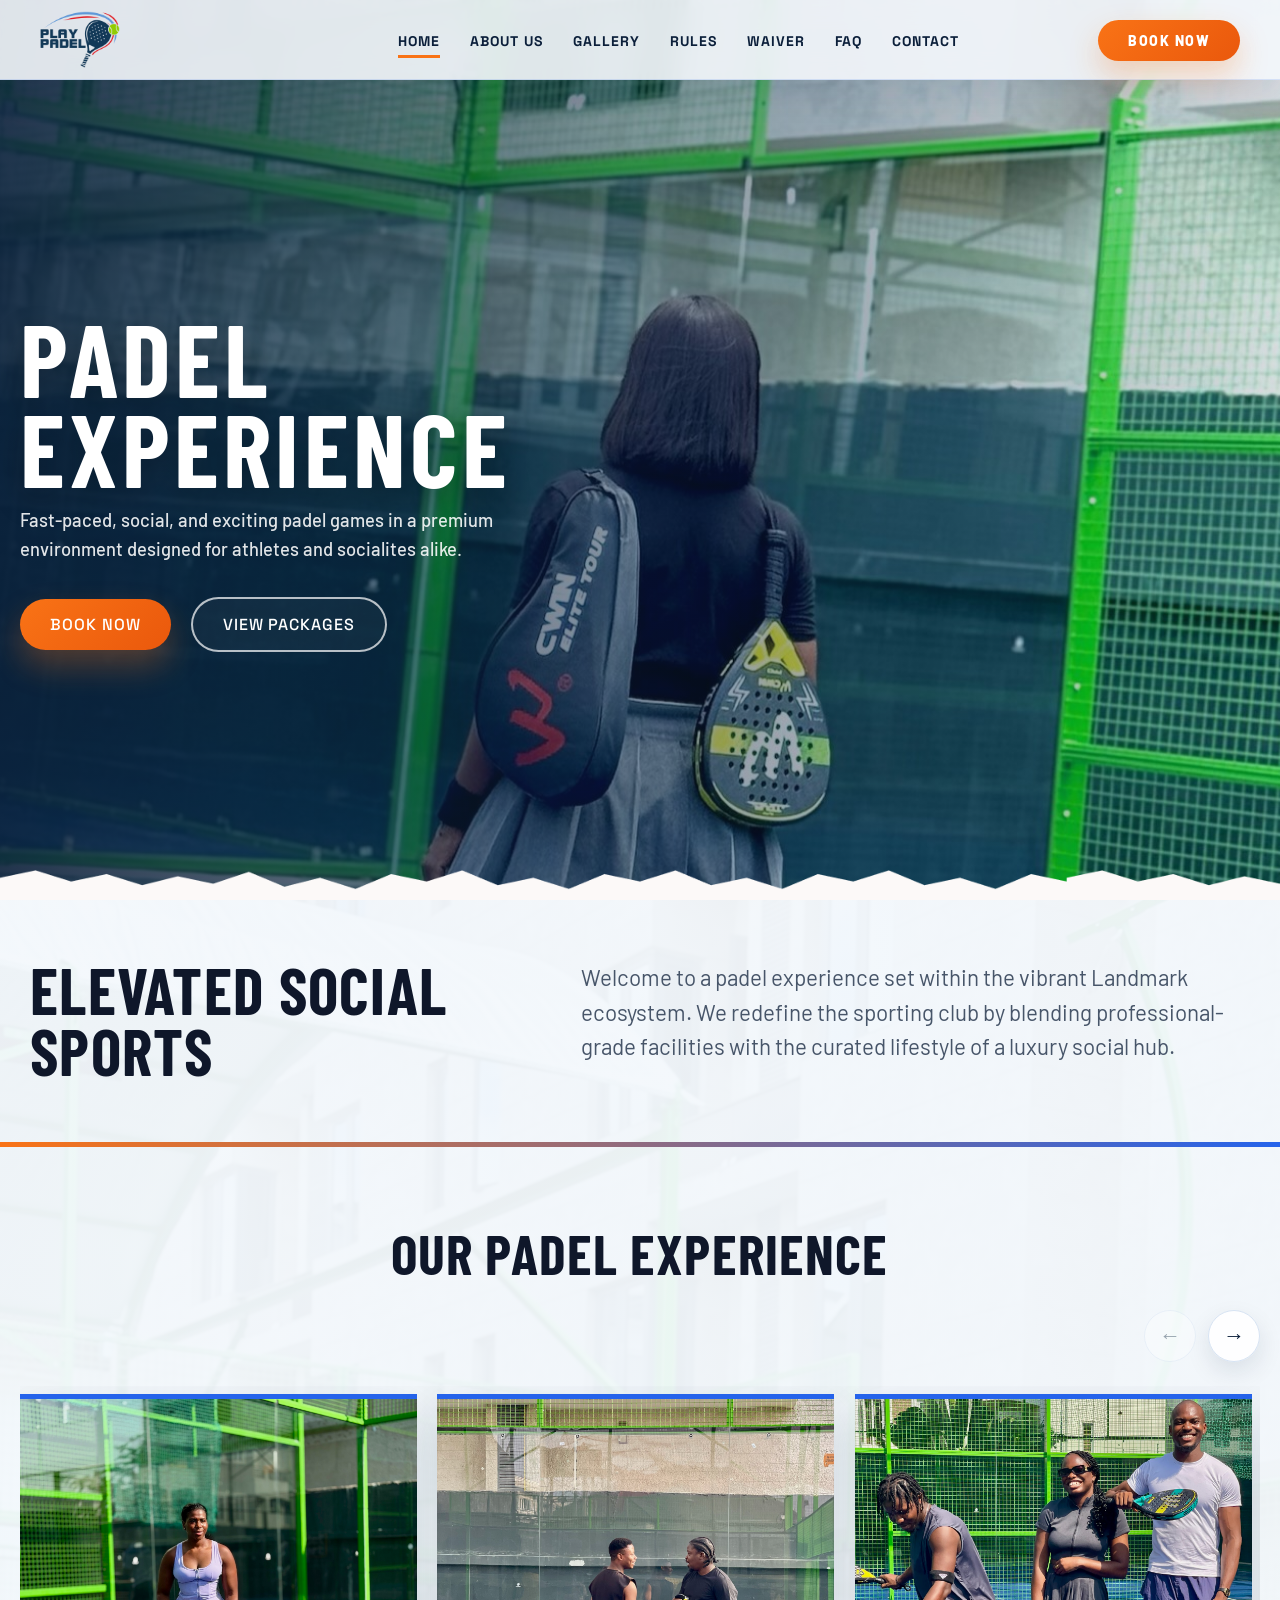
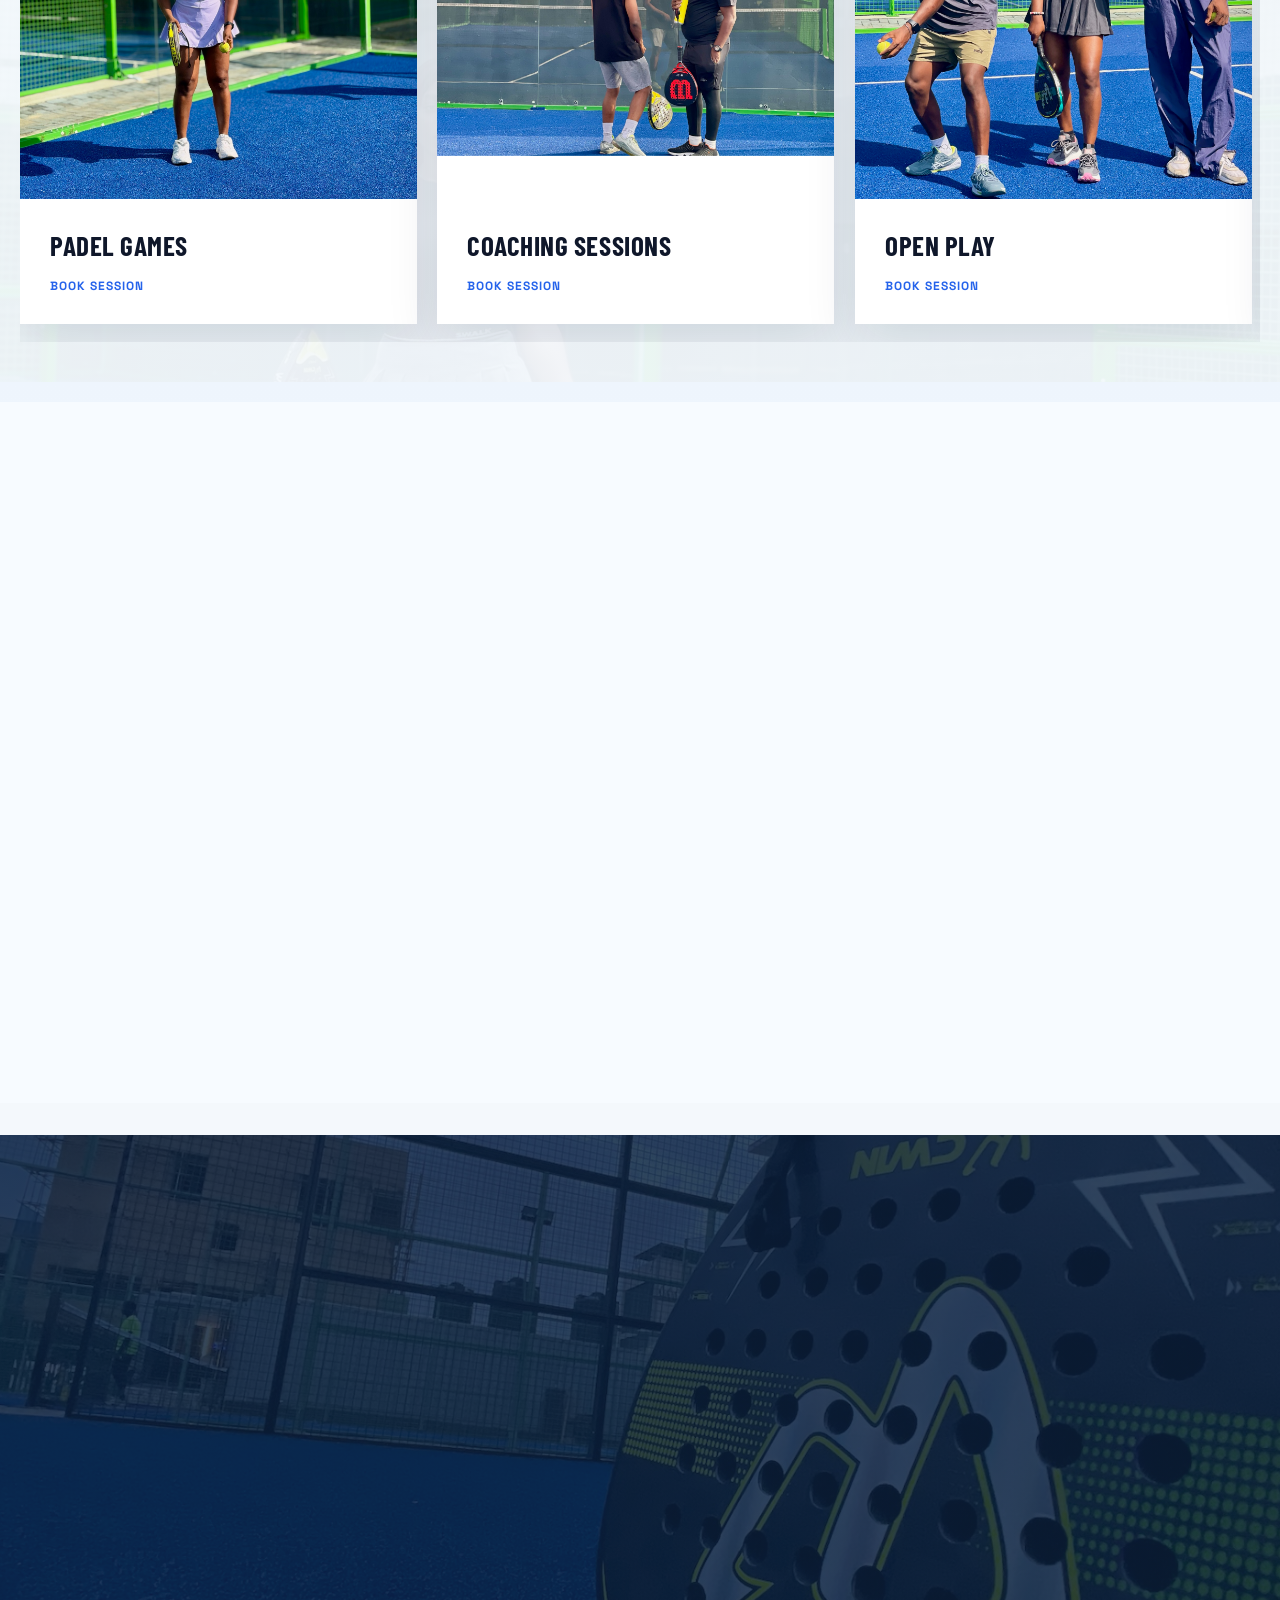
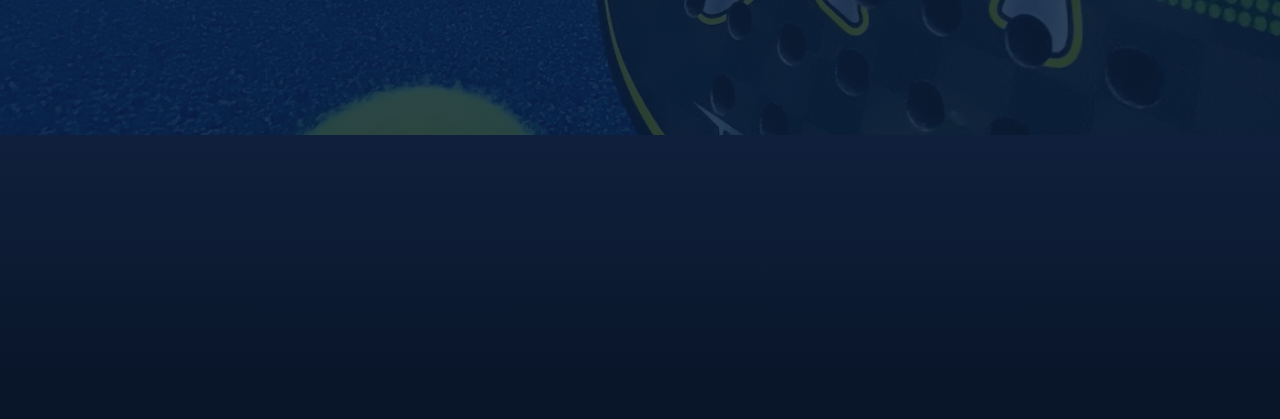
==== commit b9849fc6: "changed all images" ====
--- a/index.html
+++ b/index.html
@@ -82,41 +82,51 @@
       <div class="gold-bg reveal-line"></div>
       <div class="padel-experience reveal-on-scroll">
         <h2>OUR PADEL EXPERIENCE</h2>
-        <div class="padel-cards">
-          <div class="card reveal-card">
-            <img src="assets/padel1.jpg" alt="Padel Games">
-            <div class="card-content">
-              <h3>PADEL GAMES</h3>
-              <a href="/booking">
-                BOOK SESSION
-              </a>
-            </div>
-          </div>
-          <div class="card card2">
-            <img src="assets/padel2.jpg" alt="Coaching Sessions">
-            <div class="card-content">
-              <h3>COACHING SESSIONS</h3>
-              <a href="/booking">
-                BOOK SESSION
-              </a>
-            </div>
-          </div>
-          <div class="card card3">
-            <img src="assets/padel3.jpg" alt="Open Play">
-            <div class="card-content">
-              <h3>OPEN PLAY</h3>
-              <a href="/booking">
-                BOOK SESSION
-              </a>
-            </div>
-          </div>
-          <div class="card">
-            <img src="assets/padel4.jpg" alt="Corporate sessions">
-            <div class="card-content">
-              <h3>CORPORATE/SOCIALS</h3>
-              <a href="/booking">
-                BOOK SESSION
-              </a>
+        <div class="padel-slider" data-slider>
+          <div class="padel-slider-controls">
+            <button class="slider-btn prev" type="button" aria-label="Show previous padel experience card" data-slider-prev>
+              <span aria-hidden="true">&larr;</span>
+            </button>
+            <button class="slider-btn next" type="button" aria-label="Show next padel experience card" data-slider-next>
+              <span aria-hidden="true">&rarr;</span>
+            </button>
+          </div>
+          <div class="padel-cards" data-slider-track>
+            <div class="card reveal-card">
+              <img src="assets/pic2.jpg" alt="Padel Games">
+              <div class="card-content">
+                <h3>PADEL GAMES</h3>
+                <a href="/booking">
+                  BOOK SESSION
+                </a>
+              </div>
+            </div>
+            <div class="card card2">
+              <img src="assets/readybg.jpg" alt="Coaching Sessions">
+              <div class="card-content">
+                <h3>COACHING SESSIONS</h3>
+                <a href="/booking">
+                  BOOK SESSION
+                </a>
+              </div>
+            </div>
+            <div class="card card3">
+              <img src="assets/heroimg.jpg" alt="Open Play">
+              <div class="card-content">
+                <h3>OPEN PLAY</h3>
+                <a href="/booking">
+                  BOOK SESSION
+                </a>
+              </div>
+            </div>
+            <div class="card">
+              <img src="assets/pic1.jpg" alt="Corporate sessions">
+              <div class="card-content">
+                <h3>CORPORATE/SOCIALS</h3>
+                <a href="/booking">
+                  BOOK SESSION
+                </a>
+              </div>
             </div>
           </div>
         </div>
@@ -134,49 +144,45 @@
               <img src="assets/quoteicon.png" alt="" class="quoteicon">
               <div class="left-content">
                 <img src="assets/starsss.png" alt="">
-                <h3>“First time playing padel and I’m already hooked. The court is top quality and the whole experience was smooth.”</h3>
+                <h3>"The courts feel premium, the booking process was easy, and the energy here makes you want to stay for another match."</h3>
                 <div class="name-container">
-                  <p class="name-initials">iA</p>
+                  <p class="name-initials">AO</p>
                   <div class="name-content">
-                    <h3>TUNDE A.</h3>
-                    <p>Elite Member</p>
+                    <h3>ADAORA O.</h3>
+                    <p>Weekend Player</p>
                   </div>
                 </div>
               </div>
             </div>
             <div class="right">
               <img src="assets/creamquoteicon.png" alt="">
-              <h3>“Perfect spot for hanging out
-                with friends. Definitely one of
-                the best places to play padel in
-                Lagos.”
-              </h3>
+              <h3>"My team booked a social session after work and everything from the staff to the atmosphere felt sharp and well run."</h3>
               <div class="white-thin-line"></div>
-              <p>AMAKA O.</p>
+              <p>KEMI R.</p>
             </div>
           </div>
           <div class="container2">
             <div class="card light">
-              <div class="stars">★★★★★</div>
+              <div class="stars">*****</div>
               <p class="text">
-                “Great coaching and very beginner-friendly.”
+                "The coaching was clear, encouraging, and exactly what I needed as a first-time player."
               </p>
-              <span class="author">— CHINEDU E.</span>
+              <span class="author">- FOLARIN S.</span>
             </div>
           
             <div class="card highlight">
               <img src="assets/checkicon.png" alt="checkicon">
               <p class="text">
-                “Clean environment and very organized.”
+                "Clean facilities, quick check-in, and a crowd that brings real competitive energy to every session."
               </p>
-              <span class="author">— ZARA M.</span>
+              <span class="author">- NNEKA B.</span>
             </div>
           
             <div class="card light bordered">
               <p class="text">
-                “Great energy and experience.”
+                "You can feel the difference here. It is polished, social, and perfect for both casual games and serious rallies."
               </p>
-              <span class="author">— DAVID K.</span>
+              <span class="author">- TAIWO L.</span>
             </div>
           </div>
         </div>
--- a/global.css
+++ b/global.css
@@ -58,7 +58,7 @@
   height: 100%;
   background: 
     linear-gradient(to right, rgba(11, 31, 58, 0.9), rgba(11, 31, 58, 0.45), rgba(11, 31, 58, 0.12)),
-    url('/assets/heroimg.jpg') center/cover no-repeat;
+    url('/assets/hero2.jpg') center/cover no-repeat;
   background-position: 50% 35%;
   z-index: 0;
   transform-origin: 80% center; 
@@ -357,7 +357,7 @@
   width: 100%;
   background: 
     linear-gradient(rgba(244, 248, 252, 0.96), rgba(244, 248, 252, 0.96)),
-    url('/assets/elevatedbg.png') center top/cover no-repeat;
+    url('/assets/elevatedbg.jpg') center top/cover no-repeat;
   min-height: 50vh;
 }
 
@@ -400,26 +400,68 @@
   padding: 40px 20px;
   justify-content: center;
   align-items: center;
+  width: 100%;
 }
 
 .padel-experience h2{
   margin-top: 2rem;
-  margin-bottom: 2.5rem;
+  margin-bottom: 1.5rem;
   font-weight: bold;
   font-size: clamp(2.6rem, 5vw, 3.5rem);
   color: var(--heading-text);
   text-transform: uppercase;
 }
 
+.padel-slider {
+  width: min(1280px, 100%);
+}
+
+.padel-slider-controls {
+  display: flex;
+  justify-content: flex-end;
+  gap: 12px;
+  margin: 0 0 1.5rem;
+}
+
+.slider-btn {
+  width: 52px;
+  height: 52px;
+  border: 1px solid var(--border-soft);
+  border-radius: 999px;
+  background: rgba(255, 255, 255, 0.92);
+  color: var(--dark-green);
+  display: inline-flex;
+  align-items: center;
+  justify-content: center;
+  font-size: 1.35rem;
+  cursor: pointer;
+  transition: transform 0.2s ease, background-color 0.2s ease, color 0.2s ease, box-shadow 0.2s ease, opacity 0.2s ease;
+  box-shadow: 0 10px 24px rgba(11, 31, 58, 0.1);
+}
+
+.slider-btn:hover:not(:disabled) {
+  transform: translateY(-2px);
+  background: linear-gradient(135deg, var(--accent-gold), #1d4ed8);
+  color: white;
+  box-shadow: 0 14px 28px rgba(37, 99, 235, 0.22);
+}
+
+.slider-btn:disabled {
+  opacity: 0.38;
+  cursor: not-allowed;
+  box-shadow: none;
+}
+
 .padel-cards {
   display: flex;
   gap: 20px;
   width: 100%;
-
-  overflow-x: auto; 
-  padding-bottom: 10px;
+  overflow-x: auto;
+  overflow-y: visible;
+  padding: 8px 4px 18px;
   
   scroll-snap-type: x mandatory; 
+  scroll-behavior: smooth;
   
   scrollbar-width: none;
   -ms-overflow-style: none;
@@ -432,7 +474,7 @@
 .padel-cards .card {
   background: var(--surface-card);
   width: 100%;
-  flex: 0 0 calc((100% - 40px) / 2.6);
+  flex: 0 0 calc((100% - 40px) / 3);
   scroll-snap-align: start;
   flex-shrink: 0;
   border-top: 5px solid var(--accent-gold);
@@ -560,6 +602,12 @@
 .intro-section.reveal-active .padel-cards .card:nth-child(3) { transition-delay: 0.9s; }
 .intro-section.reveal-active .padel-cards .card:nth-child(4) { transition-delay: 1.05s; }
 
+@media (max-width: 1100px) and (min-width: 769px) {
+  .padel-cards .card {
+    flex-basis: calc((100% - 20px) / 2);
+  }
+}
+
 
 
 
@@ -873,7 +921,7 @@
   height: 600px;
   background:
     linear-gradient(rgba(11, 31, 58, 0.82), rgba(11, 31, 58, 0.82)), 
-    url('assets/readybg.jpg') center/cover no-repeat;
+    url('assets/padel4.jpg') center/cover no-repeat;
   background-position: 50% 60%;
   overflow: hidden;
   display: flex;
--- a/mobile.css
+++ b/mobile.css
@@ -187,9 +187,18 @@
   font-size: 2.2rem;
 }
 
+.padel-slider {
+  width: 100%;
+}
+
+.padel-slider-controls {
+  display: none;
+}
+
 .padel-cards {
   flex-direction: column;
   overflow: hidden;
+  padding: 0;
 }
 
 .padel-cards .card {
@@ -252,6 +261,10 @@
   flex-direction: column;
   padding: 20px 0;
   gap: 15px;
+}
+
+.container2 .card:nth-child(n+2) {
+  display: none;
 }
 
 .container2 .card.light, 
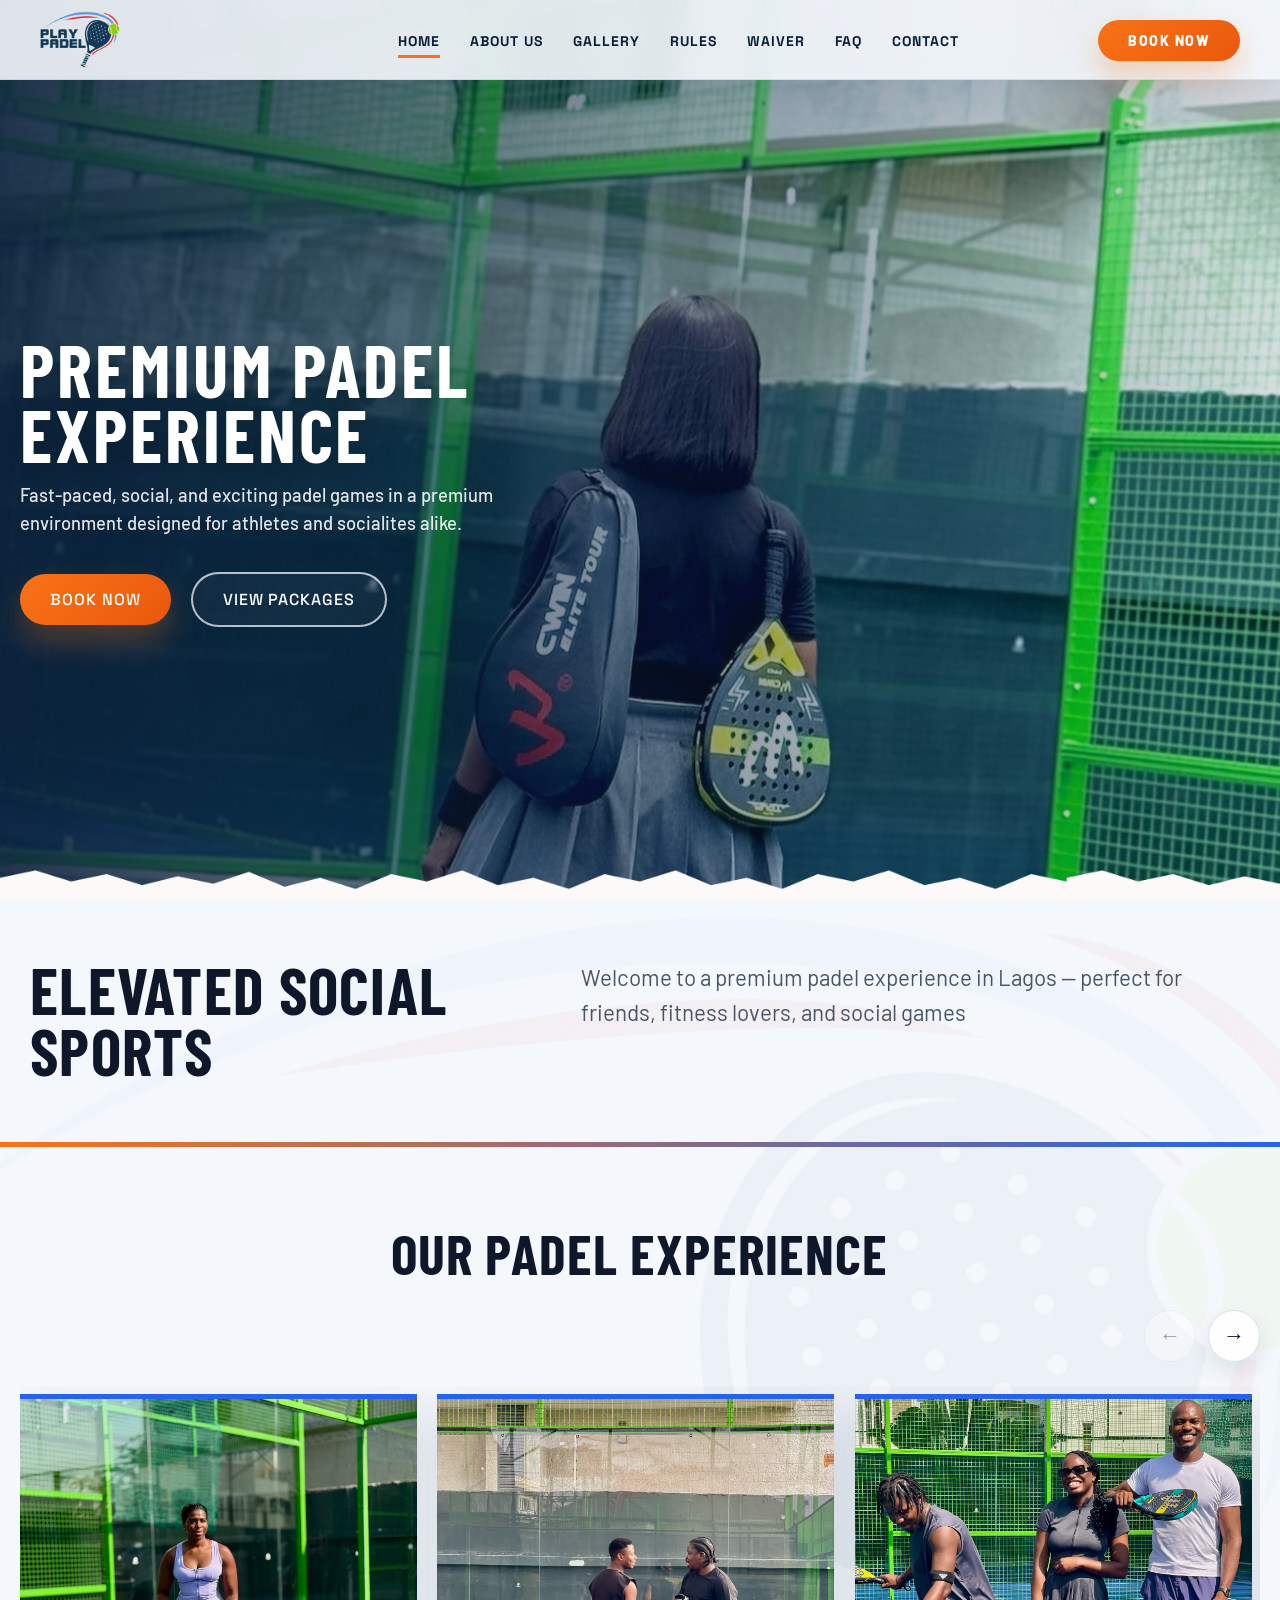
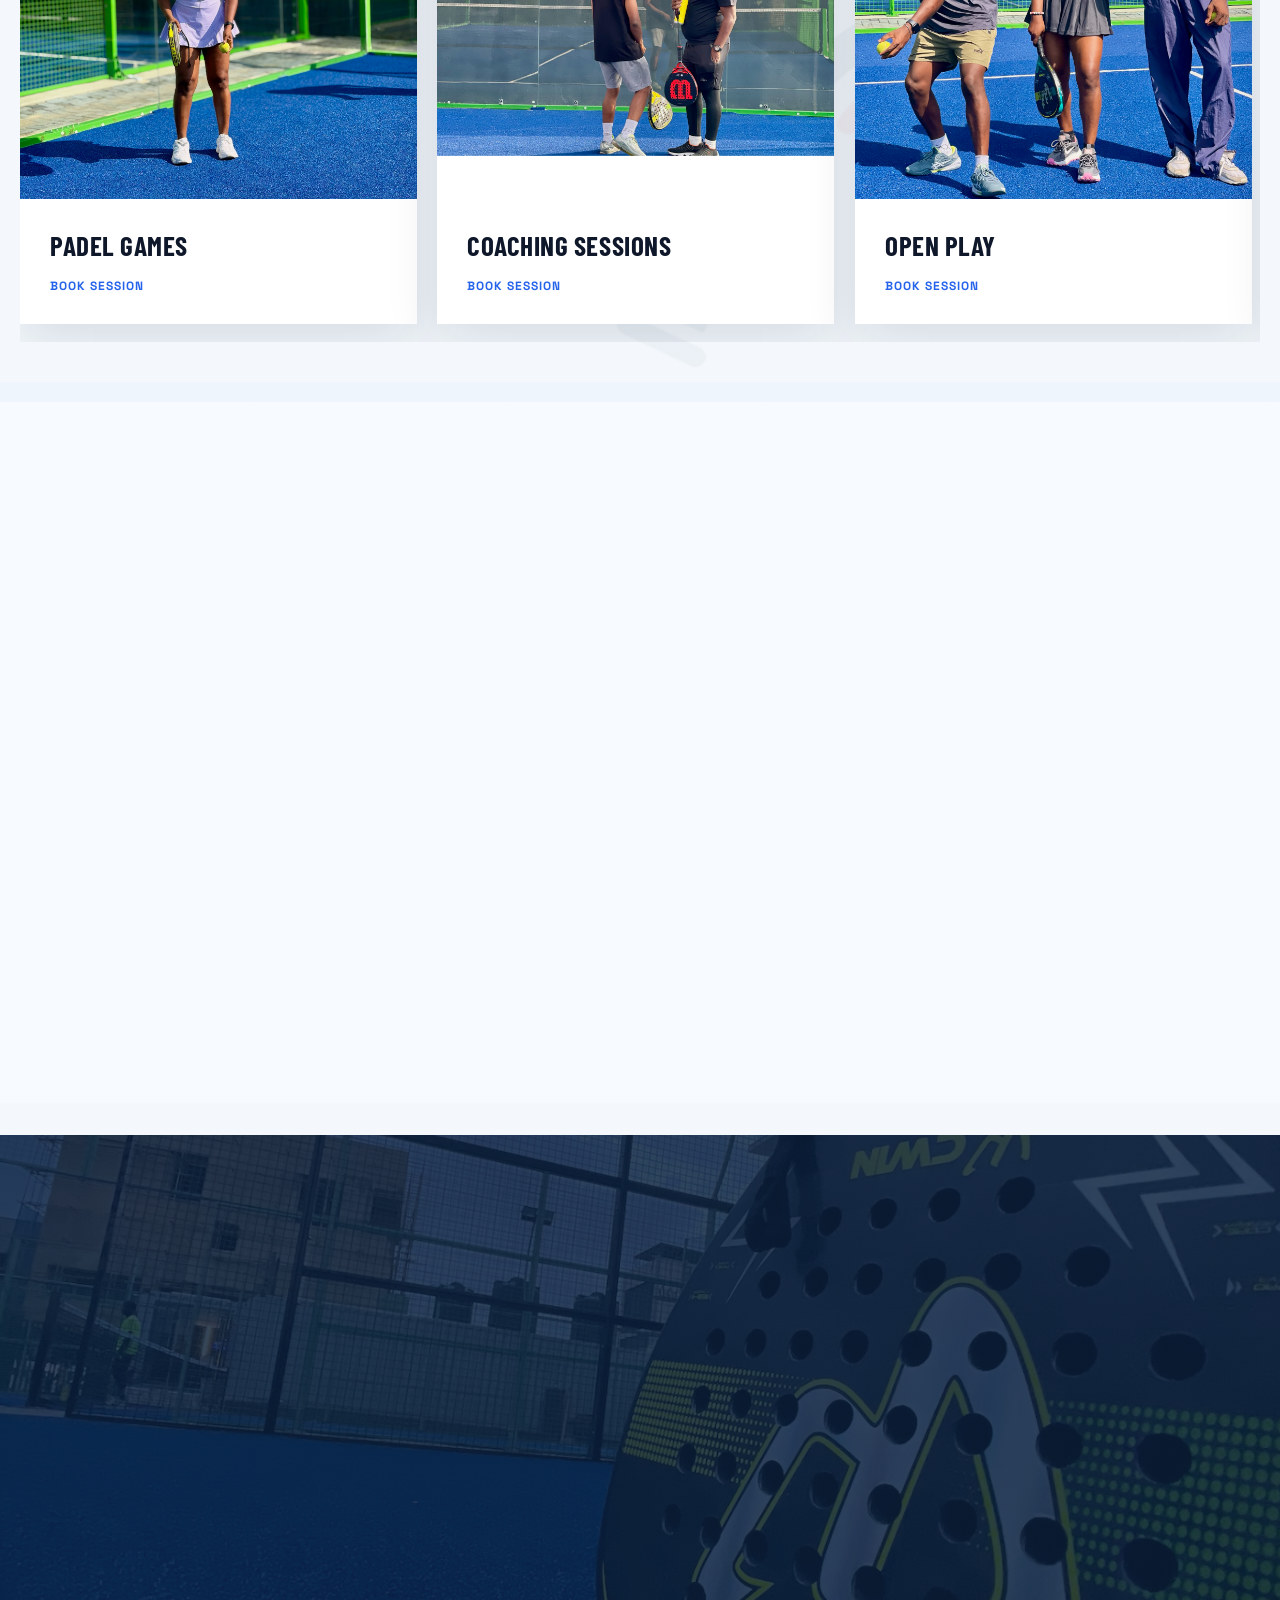
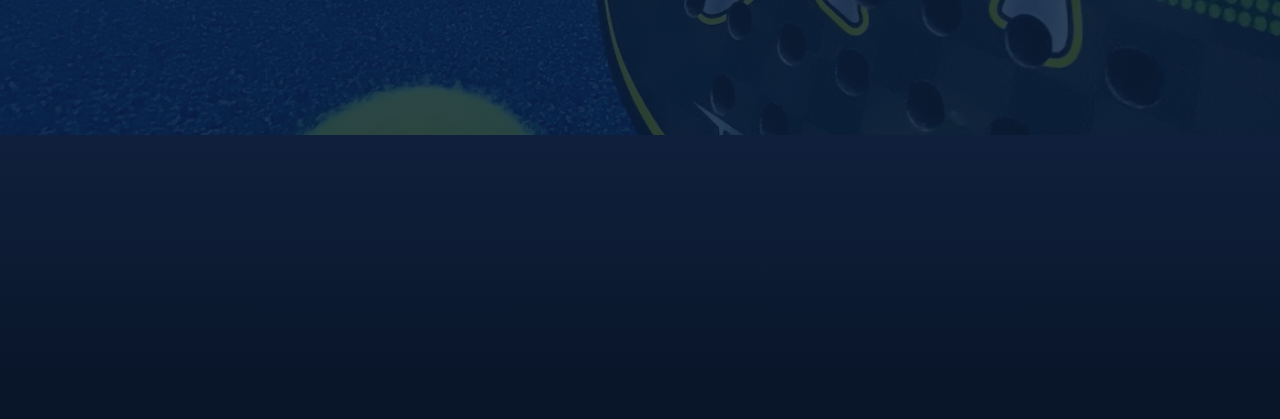
==== commit 2e8a4076: "changed texts to match the document" ====
--- a/index.html
+++ b/index.html
@@ -60,8 +60,8 @@
     </nav>
   
     <div class="hero-content">
-      <p class="mobilehero-text">🔥 TRENDING SPOT: NAUTICA BEACH</p>
-      <h1>PADEL EXPERIENCE</h1>
+      <p class="mobilehero-text">🔥 TRENDING SPOT IN IKOYI LAGOS</p>
+      <h1>PREMIUM PADEL EXPERIENCE </h1>
       <p>Fast-paced, social, and exciting padel games in a premium environment designed for athletes and socialites alike.</p>
       
       <div class="hero-buttons">
@@ -77,7 +77,7 @@
     <section class="intro-section reveal-on-scroll">
       <div class="intro-content">
         <h2>ELEVATED SOCIAL SPORTS</h2>
-        <p>Welcome to a padel experience set within the vibrant Landmark ecosystem. We redefine the sporting club by blending professional-grade facilities with the curated lifestyle of a luxury social hub.</p>
+        <p>Welcome to a premium padel experience in Lagos — perfect for friends, fitness lovers, and social games</p>
       </div>
       <div class="gold-bg reveal-line"></div>
       <div class="padel-experience reveal-on-scroll">
--- a/global.css
+++ b/global.css
@@ -200,7 +200,7 @@
 }
 
 .hero-content h1 {
-  font-size: clamp(4rem, 8vw, 6.6rem);
+  font-size: clamp(4rem, 6vw, 4.6rem);
   margin-bottom: 14px;
   line-height: 0.88;
   letter-spacing: 0.04em;
@@ -357,7 +357,7 @@
   width: 100%;
   background: 
     linear-gradient(rgba(244, 248, 252, 0.96), rgba(244, 248, 252, 0.96)),
-    url('/assets/elevatedbg.jpg') center top/cover no-repeat;
+    url('/assets/LOGO-BG.png') center top/cover no-repeat;
   min-height: 50vh;
 }
 
